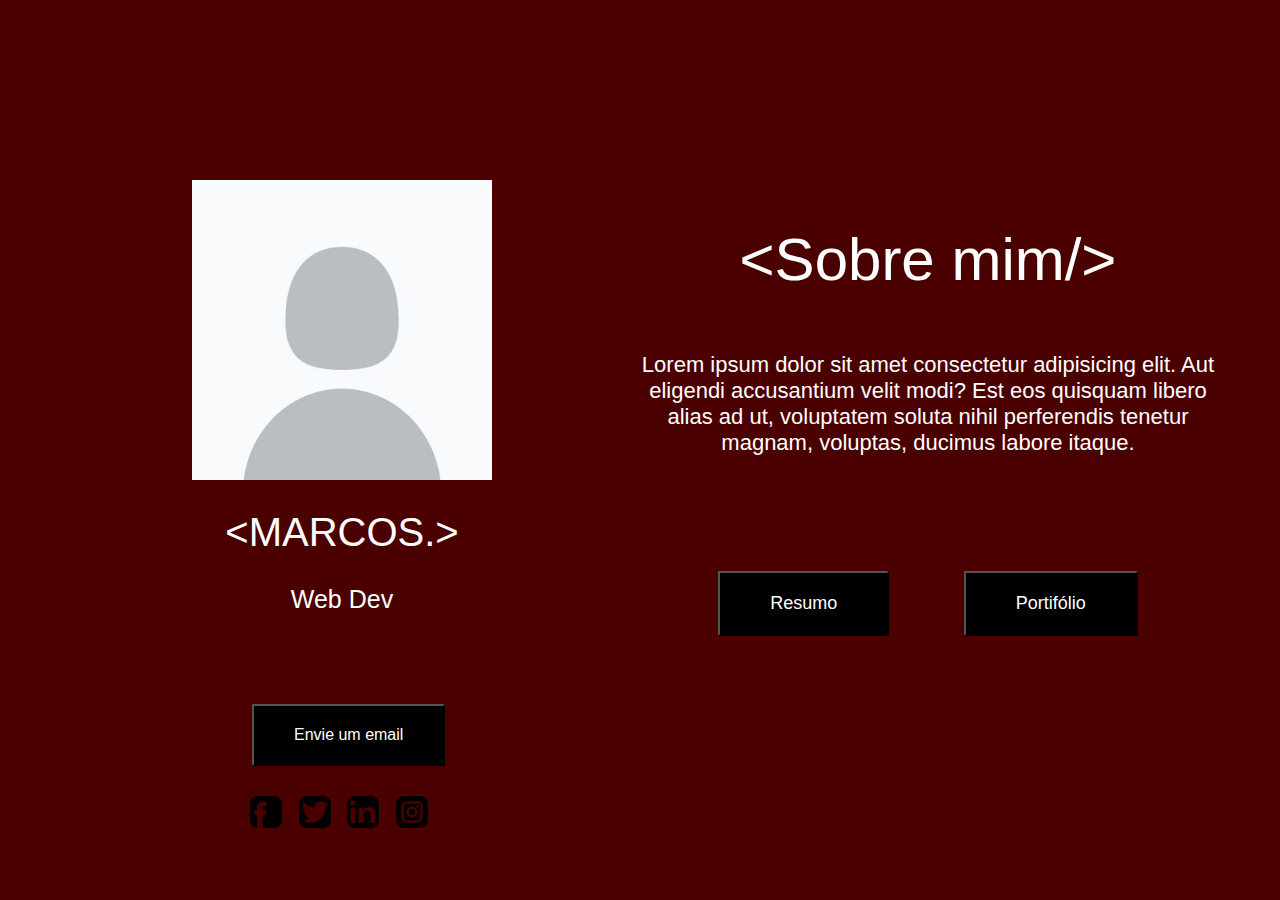
==== index.html @ a9a1db75 "first commit" ====
<!DOCTYPE html>
<html lang="pt-br">
<head>
    <meta charset="UTF-8">
    <meta http-equiv="X-UA-Compatible" content="IE=edge">
    <meta name="viewport" content="width=device-width, initial-scale=1.0">
    <title>Site de portifólio</title>
    <link rel="stylesheet" href="estilo/estilo.css ">
</head>
<body>
<div class="perfil">
    <img src="imagens/pfp.jpg" alt="Exemplo de foto de perfil">
     <figcaption class="nome">&lt;MARCOS.&gt;</figcaption>
    <figcaption class="espec"> Web Dev</figcaption>
    <button class="email">Envie um email</button>

    <div class="icones">
        <img class="facebook" src="imagens/facebook.jpg" alt="ícone do Facebook">
        <img class="twitter" src="imagens/twitter.jpg" alt="">
        <img class="linkedin" src="imagens/logotipo-do-linkedin-square.png" alt="">
        <img class="instagram"  src="imagens/instagram.jpg" alt="">
    </div>

</div>

<div class="about">&lt;Sobre mim/&gt;
    <p class="descricao">
        Lorem ipsum dolor sit amet consectetur adipisicing elit. Aut eligendi accusantium velit modi? Est eos quisquam libero alias ad ut, voluptatem soluta nihil perferendis tenetur magnam, voluptas, ducimus labore itaque.
    </p>
    <button class="resumo" onclick="">Resumo</button>
    <button class="portifolio">Portifólio</button>
</div>


</body>
</html>
---- estilo/estilo.css ----
body{
    background-color: rgb(75, 0, 0);
    display: flex;
    align-items: flex-start;
    justify-content: flex-start;
    
}
.perfil{
    position: absolute;
    top: 20%;
    left: 15%
}
img{
    width: 300px;
    height: 300px;
    display: flex;

}
.perfil figcaption{
    text-align: center; 
    font-family: 'Franklin Gothic Medium', 'Arial Narrow', Arial, sans-serif;
    margin-top: 10%;
}
.nome{
    font-size: 40px;
    color: white;
}
.espec{
    font-size: 25px;
    color: white;
}
.email{
    display: flex;
    align-items: center;
    background-color: black;
    color: #ffffff;
    padding: 20px 40px;
    margin-top: 30%;
    margin-left: 20%;
    font-size: 1em;
    cursor: pointer;
}
.about{
    float: left;
    text-align: center;
    font-size: 60px;
    width: 45%;
    margin: auto;
    position: absolute;
    left: 50%;
    top: 25%;
    font-family: 'Lucida Sans', 'Lucida Sans Regular', 'Lucida Grande', 'Lucida Sans Unicode', Geneva, Verdana, sans-serif;
    color: white;
}
.descricao{
    font-size: 22px;
    color: white;
    margin-bottom: 5%;
    margin-top: 10%;
}
.resumo{
    background-color: black;
    color: rgb(255, 255, 255);
    padding: 20px 50px;
    margin-right: 5%;
    margin-top: 15%;
    font-size: 0.3em;
    cursor: pointer;
}
.portifolio{
    background-color: black;
    color: white;
    padding: 20px 50px;
    margin-left: 5%;
    margin-top: 15%;
    font-size: 0.3em;
    cursor: pointer;
}
.icones{
    padding-top: 10%;
    margin-left: 15%;   
}
.facebook{
display: inline-block;    
    width: 32px;
    height: 32px;
    border-radius: 25%;
    margin-left: 5%;
}
.linkedin{
    display: inline-block;  
    width: 32px;
    height: 32px;   
    border-radius: 25%;
    margin-left: 5%;

}
.twitter{
    display: inline-block;  
    width: 32px;
    height: 32px;
    border-radius: 25%;
    margin-left: 5%;
    background-color: rgb(75, 0, 0);
}
.instagram{
    display: inline-block;  
    width: 32px;
    height: 32px;
    border-radius: 25%;
    margin-left: 5%;
}
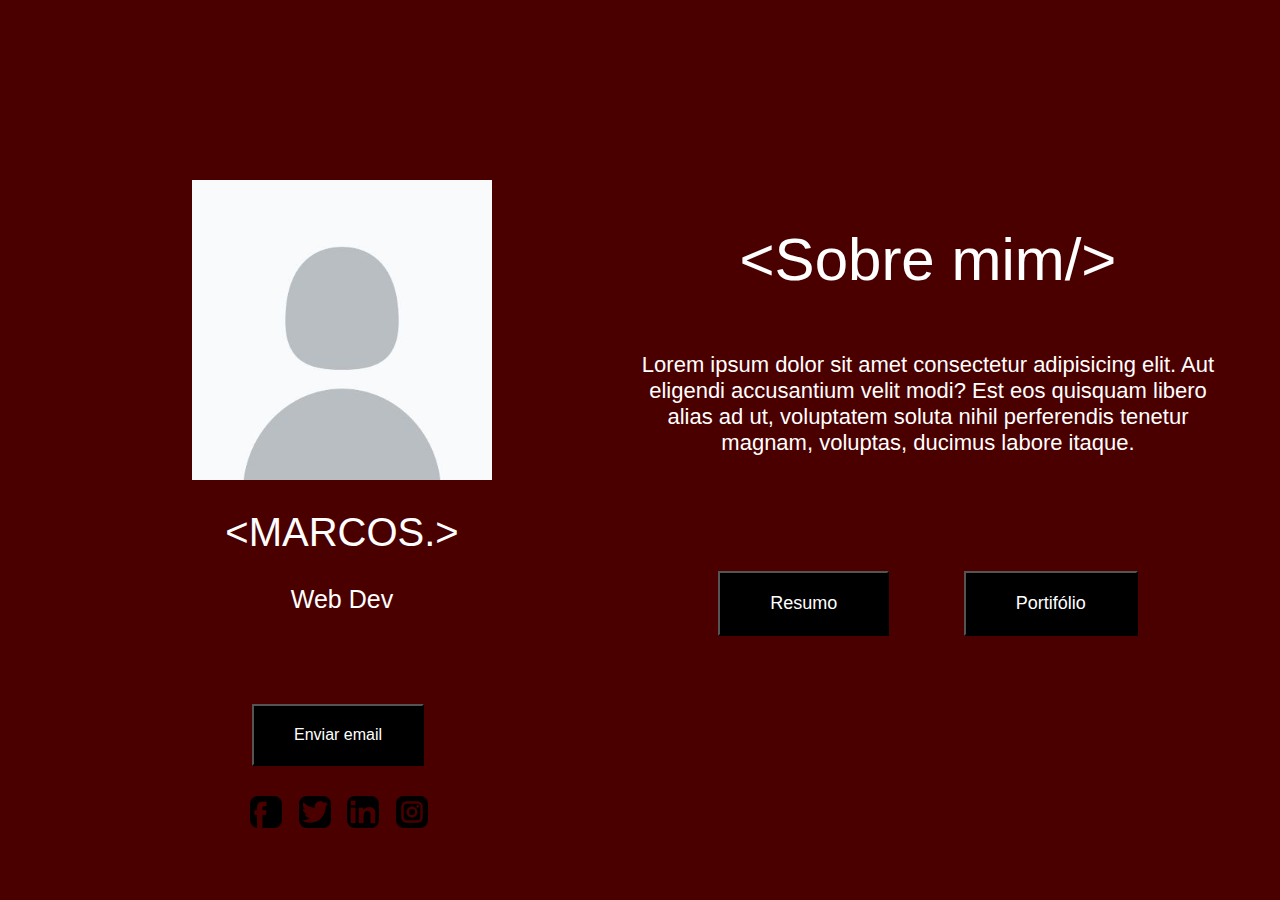
==== commit 3aff7b2c: "Update index.html" ====
--- a/index.html
+++ b/index.html
@@ -6,13 +6,16 @@
     <meta name="viewport" content="width=device-width, initial-scale=1.0">
     <title>Site de portifólio</title>
     <link rel="stylesheet" href="estilo/estilo.css ">
+    <link rel="icon" type="icone" href="imagens/icone.ico">
 </head>
+
 <body>
+
 <div class="perfil">
     <img src="imagens/pfp.jpg" alt="Exemplo de foto de perfil">
      <figcaption class="nome">&lt;MARCOS.&gt;</figcaption>
     <figcaption class="espec"> Web Dev</figcaption>
-    <button class="email">Envie um email</button>
+    <button class="email" onclick="cliqueEmail()">Enviar email</button>
 
     <div class="icones">
         <img class="facebook" src="imagens/facebook.jpg" alt="ícone do Facebook">
@@ -23,14 +26,36 @@
 
 </div>
 
+
 <div class="about">&lt;Sobre mim/&gt;
     <p class="descricao">
         Lorem ipsum dolor sit amet consectetur adipisicing elit. Aut eligendi accusantium velit modi? Est eos quisquam libero alias ad ut, voluptatem soluta nihil perferendis tenetur magnam, voluptas, ducimus labore itaque.
     </p>
-    <button class="resumo" onclick="">Resumo</button>
-    <button class="portifolio">Portifólio</button>
+    <button class="resumo" onclick="cliqueResumo()">Resumo</button>
+    <button class="portifolio" onclick="cliquePortifolio()">Portifólio</button>
 </div>
 
 
+<div>
+    <script>
+        function cliqueEmail(){
+            var a = window.document.getElementsByClassName('email')
+            window.alert('Aqui você seria redirecionado para o email.')
+        }
+    </script>
+    <script>
+        function cliqueResumo(){
+            var b = window.document.getElementsByClassName('resumo')
+            window.alert('Esse botão redirecionaria para a página de resumo, mas essa não foi criada')
+        }
+    </script>
+    <script>
+        function cliquePortifolio(){
+            var c = document.getElementsByClassName('portifolio')
+            window.alert('Ao apertar esse botão você seria redirecionado para o portifólio completo')
+        }
+    </script>
+</div>
+
 </body>
-</html>+</html>
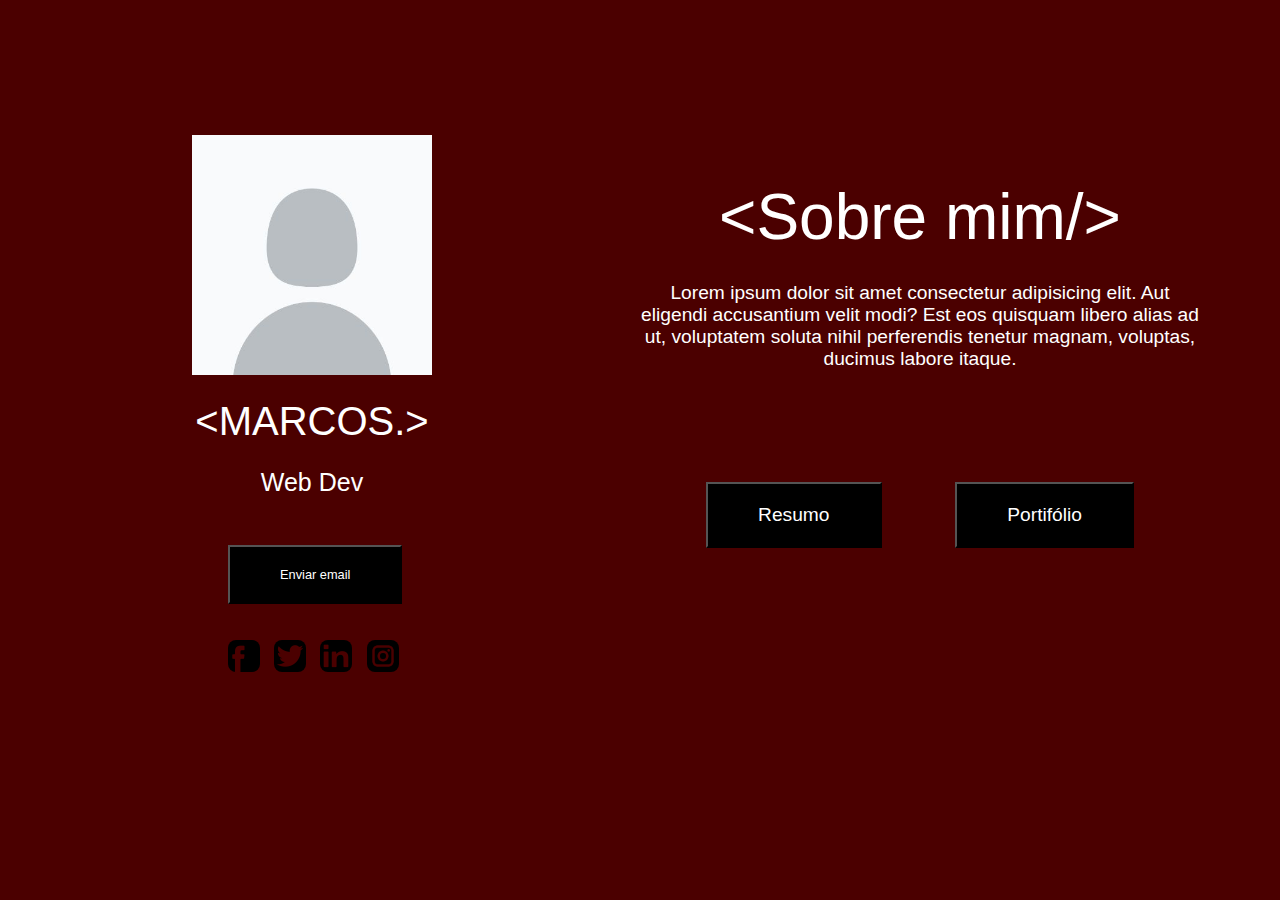
==== commit 4802ad1a: "Update index.html" ====
--- a/index.html
+++ b/index.html
@@ -52,7 +52,7 @@
     <script>
         function cliquePortifolio(){
             var c = document.getElementsByClassName('portifolio')
-            window.alert('Ao apertar esse botão você seria redirecionado para o portifólio completo')
+            window.alert('Ao apertar esse botão você seria redirecionado para a página de portifólio, mas como eu não consegui criar ela a tempo eu não a adicionei aqui.')
         }
     </script>
 </div>
--- a/estilo/estilo.css
+++ b/estilo/estilo.css
@@ -7,14 +7,13 @@
 }
 .perfil{
     position: absolute;
-    top: 20%;
+    top: 15%;
     left: 15%
 }
 img{
-    width: 300px;
-    height: 300px;
+    width: 15rem;
+    height: 15rem;
     display: flex;
-
 }
 .perfil figcaption{
     text-align: center; 
@@ -30,40 +29,41 @@
     color: white;
 }
 .email{
-    display: flex;
+    display: inline-block;
     align-items: center;
     background-color: black;
     color: #ffffff;
-    padding: 20px 40px;
-    margin-top: 30%;
-    margin-left: 20%;
-    font-size: 1em;
+    padding: 20px 50px;
+    margin-top: 20%;
+    margin-left: 15%;
+    font-size: 0.8em;
     cursor: pointer;
 }
 .about{
+    width: 35rem;
     float: left;
     text-align: center;
-    font-size: 60px;
-    width: 45%;
+    font-size: 4em;
     margin: auto;
     position: absolute;
     left: 50%;
-    top: 25%;
+    top: 20%;
     font-family: 'Lucida Sans', 'Lucida Sans Regular', 'Lucida Grande', 'Lucida Sans Unicode', Geneva, Verdana, sans-serif;
     color: white;
 }
 .descricao{
-    font-size: 22px;
+    font-size: 0.3em;
     color: white;
     margin-bottom: 5%;
-    margin-top: 10%;
+    margin-top: 5%;
+
 }
 .resumo{
     background-color: black;
     color: rgb(255, 255, 255);
     padding: 20px 50px;
     margin-right: 5%;
-    margin-top: 15%;
+    margin-top: 10%;
     font-size: 0.3em;
     cursor: pointer;
 }
@@ -77,7 +77,7 @@
     cursor: pointer;
 }
 .icones{
-    padding-top: 10%;
+    padding-top: 15%;
     margin-left: 15%;   
 }
 .facebook{
@@ -85,7 +85,6 @@
     width: 32px;
     height: 32px;
     border-radius: 25%;
-    margin-left: 5%;
 }
 .linkedin{
     display: inline-block;  
